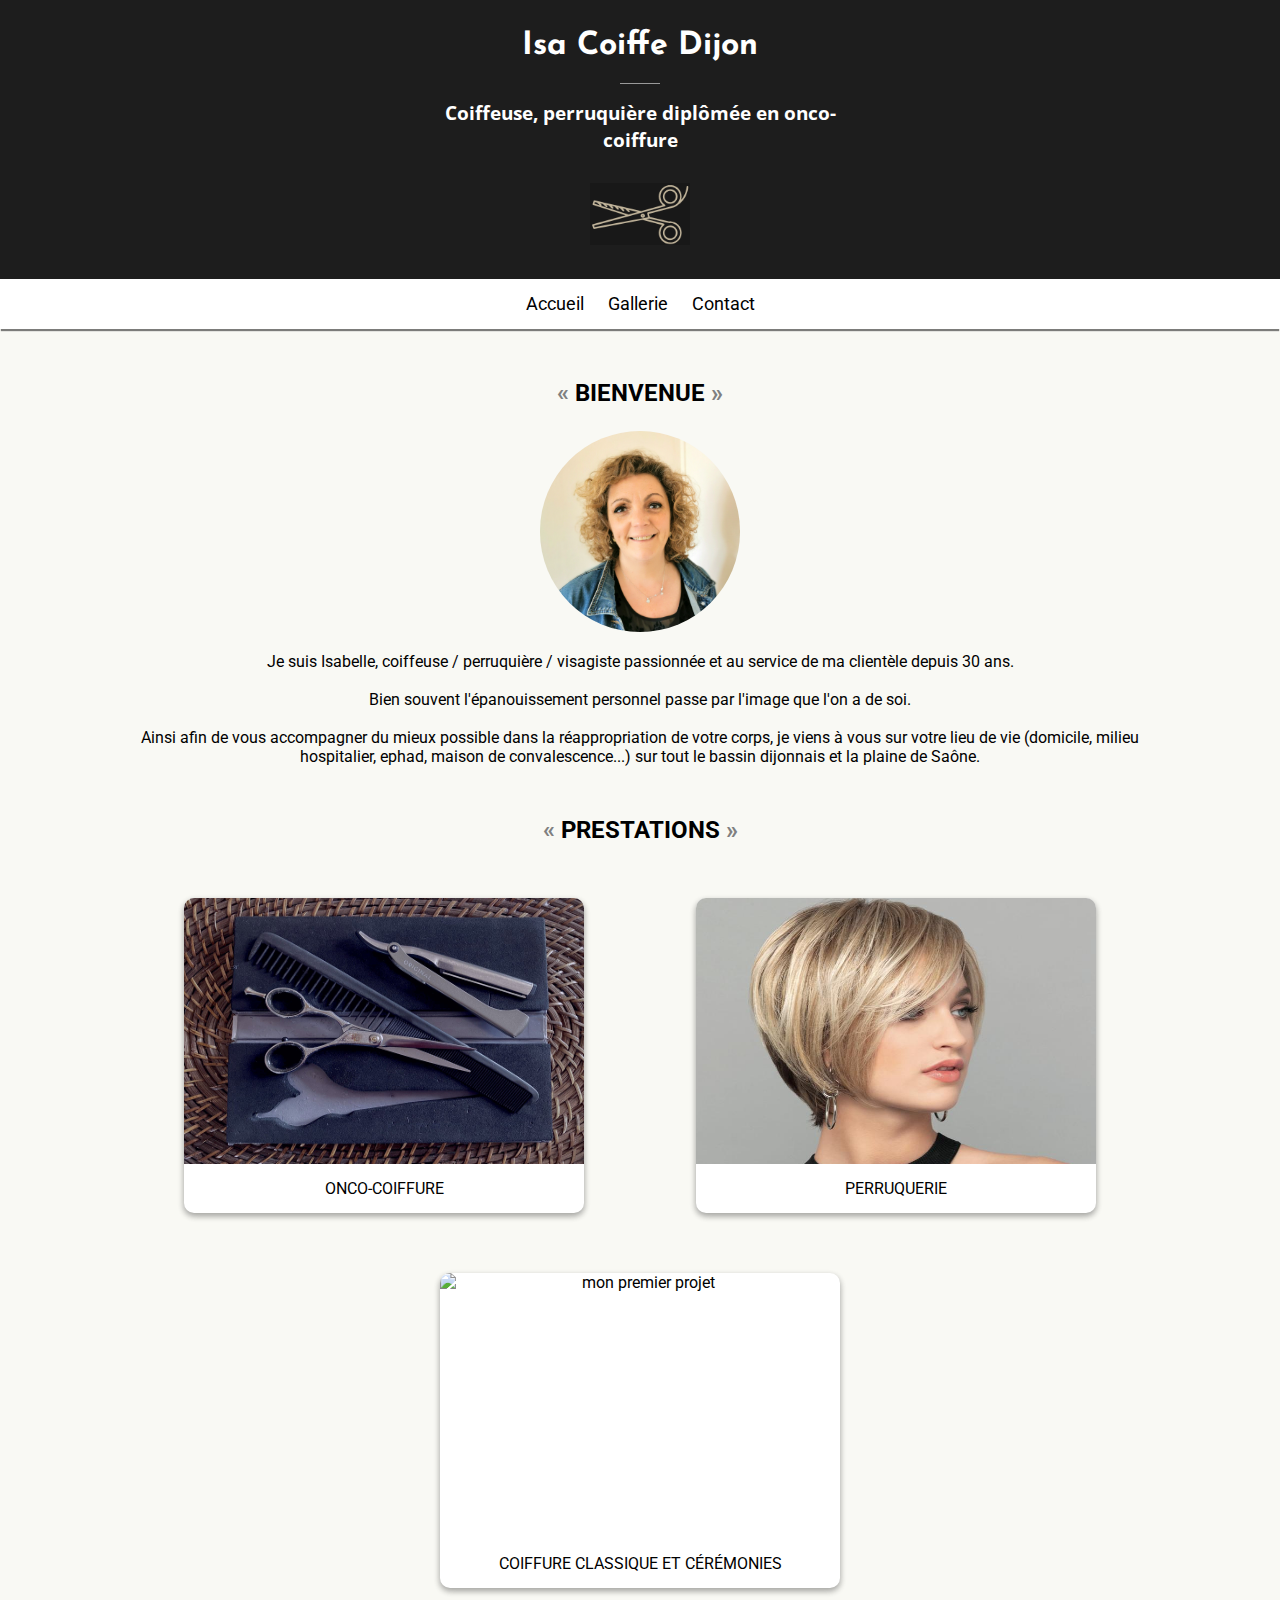
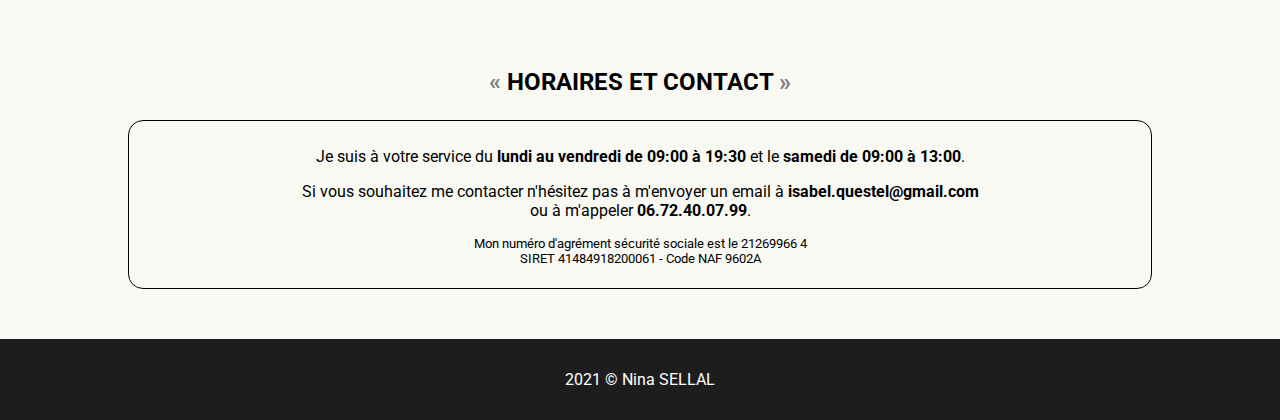
==== index.html @ 6bc67063 "site V2 : premiere version sans gallerie" ====
<!DOCTYPE html>
<html lang="fr">

<!-- PROPRIETES DE LA PAGE-->
<head>
    <meta charset="UTF-8">
    <meta http-equiv="X-UA-Compatible" content="IE=edge">
    <meta name="viewport" content="width=device-width, initial-scale=1.0">
    <title>Isa Coiffe Dijon</title>
    <link rel="stylesheet" type="text/css" href="design/style.css">
    <link rel="preconnect" href="https://fonts.googleapis.com">
    <link rel="preconnect" href="https://fonts.gstatic.com" crossorigin>
    <link href="https://fonts.googleapis.com/css2?family=Josefin+Sans:wght@200&family=Open+Sans:wght@300&family=Roboto:wght@300&display=swap" rel="stylesheet">
    <link rel="icon" type="image/png" href="ressources/pictures/favicon.png">
</head>

<!-- CORPS DE LA PAGE -->
<body>

  <!-- EN-TETE -->
  <header>
    <h1>Isa Coiffe Dijon</h1>
    <span class="separator"></span>
    <h2>Coiffeuse, perruquière diplômée en onco-coiffure</h2>

    <!--LOGO-->
    <img src="ressources/pictures/logoCropped.png" alt="logo" id="logo">
  </header>

  <!--MENU DE NAVIGATION-->
  <nav>
    <ul>
      <li><a href="index.html" title="accueil">Accueil</a></li>
      <li><a href="galery.html" title="galerie photo">Gallerie</a></li>
      <li><a href="#contact">Contact</a></li>
    </ul>
  </nav>

  <div class="contener">
    <!-- PRESENTATION PERSO -->
    <section>
        <h3>Bienvenue</h3>
          <img src="./ressources/pictures/isaPortrait.jpg" alt="Portrait de Isabelle"
              class="img-fluid rounded-circle float-md-end float-lg-end float-xl-end 
              ms-lg-4 ms-xl-4 ms-xxl-4 d-none d-sm-none d-md-block" id="portraitIsa">

           <p class="center-text">Je suis Isabelle, coiffeuse / perruquière / visagiste passionnée et au service de
          ma clientèle depuis 30 ans. <br> <br>
          Bien souvent l'épanouissement personnel passe par l'image que l'on a de soi. <br></br>
          Ainsi afin de vous accompagner du mieux possible dans la réappropriation de votre corps, je viens à vous sur
          votre lieu de vie (domicile, milieu hospitalier, ephad, maison de convalescence...) sur tout le bassin dijonnais
           et la plaine de Saône. <br>
        </p>
    </section>

    <!-- PRESTATIONS-->
    <section>
        <h3>Prestations</h3>

        <!--CONTENEUR-->
        <div id="projets">

          <!--ONCO-COIFFURE-->
          <div class="projet">
            <a href="oncoCoiffure.html">
              <div class="picture">
                <img src="ressources/pictures/outils.jpg" alt="onco-coiffure">
              </div>
              <span>Onco-coiffure</span>
            </a>
          </div>

          <!--PERRUQUES ET EXTENSIONS-->
          <div class="projet">
            <a href="perruque.html">
              <div class="picture">
                <img src="ressources/pictures/perruque1Cropped.png" alt="perruques">
              </div>
              <span>Perruquerie</span>
            </a>
          </div>

          <!--COIFFURE CLASSIQUE-->
          <div class="projet">
            <a href="coiffure.html">
              <div class="picture">
                <img src="ressources/pictures/coiffureCropped.png" alt="mon premier projet">
              </div>
              <span>Coiffure classique et cérémonies</span>
            </a>
          </div>
        </div>
    </section>

    <!--HORAIRES ET CONTACTS-->
    <section>
      <h3>Horaires et Contact</h3>

      <div id='contact'>
        <p>Je suis à votre service du <b>lundi au vendredi de 09:00 à 19:30</b> et le <b>samedi de 09:00 à 13:00</b>.</p>
        <p>Si vous souhaitez me contacter n'hésitez
          pas à m'envoyer un email à <b><a href="mailto:isabel.questel@gmail.com">isabel.questel@gmail.com</a></b> </br>
          ou à m'appeler <b><a href="tel:+33672400799">06.72.40.07.99</a></b>.
        </p>
        <p id="siret">Mon numéro d'agrément sécurité sociale est le 21269966 4</br>
          SIRET 41484918200061 - Code NAF 9602A</p>
      </div>
    </section>
  </div>

  <!--FOOTER-->
  <footer>
    <p>2021 &copy; Nina SELLAL</p>
  </footer>
</body>
</html>
---- design/style.css ----
body{
    font-family: 'Roboto', sans-serif;
    background : #f9f9f4;
    margin: 0;
}

header {
   text-align : center;
   background-color: #1d1d1d;
   color: white;
   padding-bottom: 30px;
}

section {
    text-align: center;
    margin-top: 50px;
}

h1{
    font-family: 'Josefin Sans', sans-serif;
    margin-top: 0;
    padding-top: 30px;
}

h2 {
    font-family: 'Open Sans', sans-serif;
    font-size: 1.2em;
    width: 400px;
    margin: auto;
}

h3:before {
    content: '« ';
    color: grey;
}

h3 {
    font-size: 1.5em;
    text-transform: uppercase;
}

h3:after {
    content: ' »';
    color: grey;
}

a {
    text-decoration: none;
    color: black;
}

ul {
    padding: 0;
    display: inline;
}

li {
    list-style-type: none;
    display: inline;
    margin: 10px;
}

li:hover {
    font-weight: bold;
}

nav {
    text-align: center;
    background-color: white;
    box-shadow: 0px 3px 1px -1px rgba(0, 0, 0, 0.5);
    font-size: 1.1em;
    padding: 15px;
}

footer {
    text-align: center;
    background-color: #1d1d1d;
    color: white;
    padding: 15px;
}

section > p {
    text-align: justify;
}

/*PROPIETE A METTRE SYSTEMATIQUEMENT*/
* {
    box-sizing: border-box;
}

/*CLASSES*/
.separator {
    width: 40px;
    height: 1px;
    margin: 15px auto;
    display: block;
    background-color: #999999;
}

.contener {
    width: 80%;
    margin: auto;
}

.projet {
    width: 400px;
    margin: 30px;
    display: inline-block;
    background-color: white;
    padding-bottom: 15px;
    border: 0px black solid;
    border-radius: 10px;
    overflow: hidden;
    box-shadow: 0 3px 6px rgba(0,0,0,0.16), 0 3px 6px rgba(0,0,0,0.23);
}

.projet:hover {
    box-shadow: 0 14px 28px rgba(0,0,0,0.25), 0 10px 10px rgba(0,0,0,0.22);
    transition: 0.3s;
}

.projet img {
    min-width: 400px;
    height: 266px;
}

.projet .date-project {
    font-size: 0.7em;
}

.projet span {
    display: block;
    text-transform: uppercase;
}

.table {
    width: auto;
    margin: 10px;
    display: inline-block;
    background-color: white;
    padding-bottom: 15px;
    border: 0px black solid;
    border-radius: 10px;
    overflow: hidden;
    box-shadow: 0 3px 6px rgba(0,0,0,0.16), 0 3px 6px rgba(0,0,0,0.23);
}

.italicText {
    font-style: italic;
    font-size: 50%;
}

.picture {
    width: 400px;
    height: 266px;
    overflow: hidden;
    margin-bottom: 15px;
}

.prestations img{
    width: 40%;
    margin-top: 15px;
    margin-bottom: 15px;
}

.center-text {
    text-align: center;
}

/*ID*/
#contact {
    border: 1px black solid;
    border-radius: 15px;
    padding: 10px;
    margin-bottom: 50px;
}

#logo {
    margin-top: 30px;
    width: 100px;
}

#projets {
    display: flex;
    flex-wrap: wrap;
    justify-content: space-around;
}

#picture-project img, #picture-project video {
    width: 80%;
}

#portraitIsa {
    border-radius: 50%;
    width: 200px;
}

#siret{
    font-size: 0.8em;
}


/* POLICES */
@font-face {
    font-family: 'cursif';
    src: url('../src/Cursif.ttf') format('truetype');
}

/* MEDIA */

@media all and (max-width: 1000px) {
       .projet {width: 100%; margin: 15px auto;}
       .projet img {width: 100%; height: auto; min-width: auto;}
       .projet .picture {width: 100%; height: auto;}
       header h2 {width: 90%;}
}

/* POLICE

IL VAUT MIEUX NE JAMAIS UTILISER LES TAILLES ABSOLUES
POUR INDIQUER LA TAILLE DE LA POLICE CAR CELA NE PERMET
PAS A L'UTILISATEUR DE LE MODIFIER.
PAR DEFAUT LA TAILLE DE LA POLICE EST DE 16PX
L'UNITE DE TAILLE LA PLUS FACILE A UTILISER C'EST LE EM CAR C'EST 
RELATIF ET TRES VISUEL. ELLES SONT FAITES EXPRES POUR LES MAL 
VOYANTS

Pour télecharger des police personnalisées il est possible de se rendre
sur la page web Dafont.com

Il est également possible de passer via Googlefont
*/


/*OMBRES : 
pour generer rapidement des ombres on peut s'aider du
site CSS3gen.com

pour tester des ombres on peut utiliser le codepen "material design box shadow" sur internet
*/

/*ASTUCES : 
pour centrer on peut mettre un "margin : auto"
*/

/* VARIABLES EN CSS 
--nomDeLaVariable : VALEUR;

UTILIER
var(--nomDeLaVariable);
*/
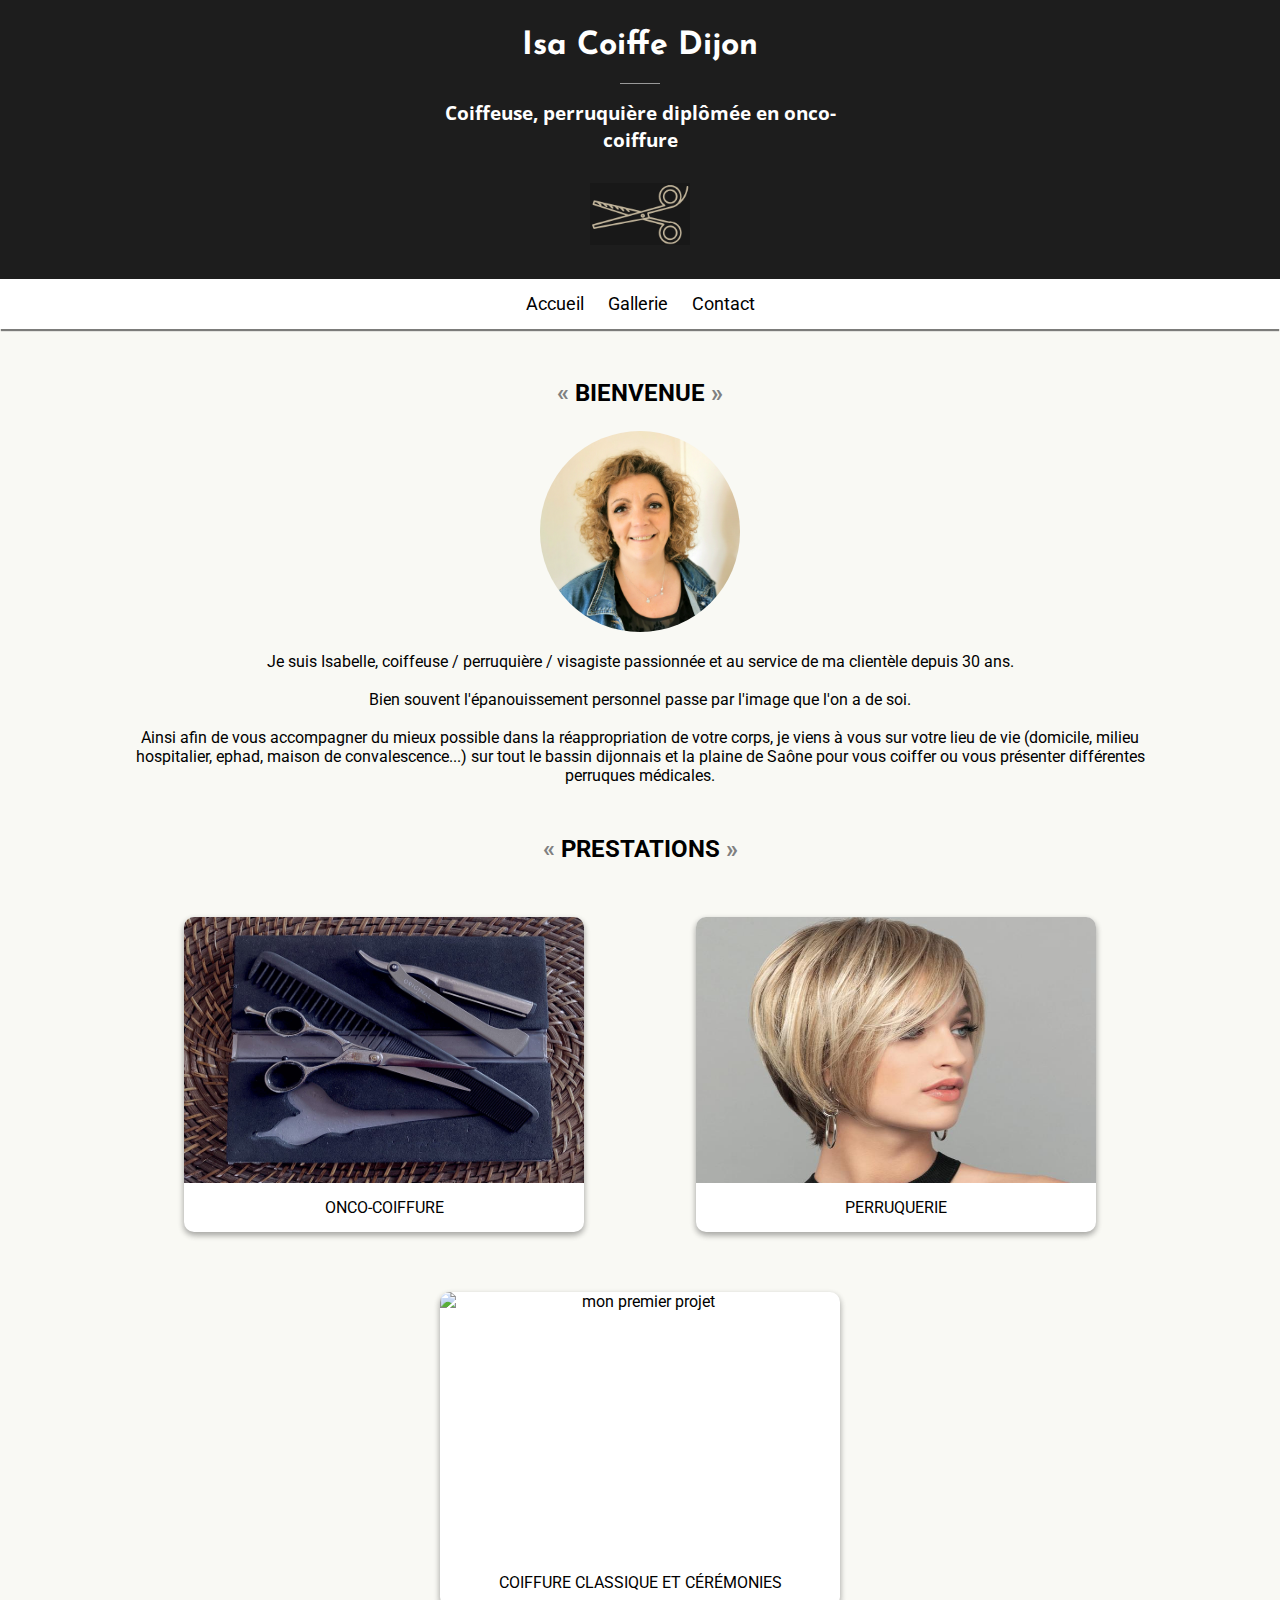
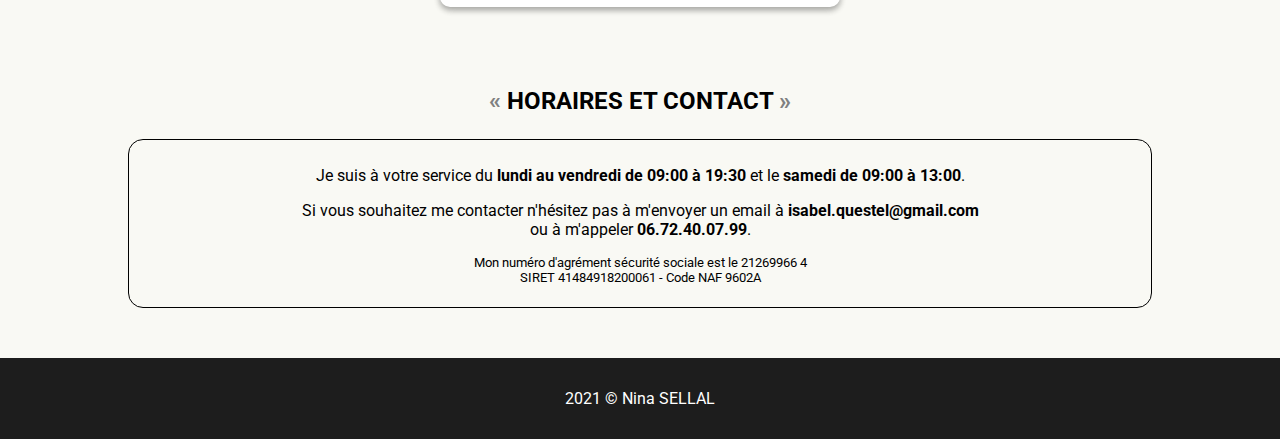
==== commit 0f2396fe: "optimisation des metas pour le référencement" ====
--- a/index.html
+++ b/index.html
@@ -5,7 +5,8 @@
 <head>
     <meta charset="UTF-8">
     <meta http-equiv="X-UA-Compatible" content="IE=edge">
-    <meta name="viewport" content="width=device-width, initial-scale=1.0">
+    <meta name="viewport" content="width=device-width, initial-scale=1.0"> 
+    <meta name="description" content="coiffeuse à domicile à Dijon et dans la plaine de Saône, spécialisée en perruques médicales, onco-coiffure et traitements des différents traumatismes capillaires">
     <title>Isa Coiffe Dijon</title>
     <link rel="stylesheet" type="text/css" href="design/style.css">
     <link rel="preconnect" href="https://fonts.googleapis.com">
@@ -49,7 +50,7 @@
           Bien souvent l'épanouissement personnel passe par l'image que l'on a de soi. <br></br>
           Ainsi afin de vous accompagner du mieux possible dans la réappropriation de votre corps, je viens à vous sur
           votre lieu de vie (domicile, milieu hospitalier, ephad, maison de convalescence...) sur tout le bassin dijonnais
-           et la plaine de Saône. <br>
+           et la plaine de Saône pour vous coiffer ou vous présenter différentes perruques médicales. <br>
         </p>
     </section>
 
--- a/design/style.css
+++ b/design/style.css
@@ -2,6 +2,8 @@
     font-family: 'Roboto', sans-serif;
     background : #f9f9f4;
     margin: 0;
+    width: 100%;
+    height: 100%;
 }
 
 header {
@@ -215,38 +217,63 @@
        header h2 {width: 90%;}
 }
 
-/* POLICE
-
-IL VAUT MIEUX NE JAMAIS UTILISER LES TAILLES ABSOLUES
-POUR INDIQUER LA TAILLE DE LA POLICE CAR CELA NE PERMET
-PAS A L'UTILISATEUR DE LE MODIFIER.
-PAR DEFAUT LA TAILLE DE LA POLICE EST DE 16PX
-L'UNITE DE TAILLE LA PLUS FACILE A UTILISER C'EST LE EM CAR C'EST 
-RELATIF ET TRES VISUEL. ELLES SONT FAITES EXPRES POUR LES MAL 
-VOYANTS
-
-Pour télecharger des police personnalisées il est possible de se rendre
-sur la page web Dafont.com
-
-Il est également possible de passer via Googlefont
-*/
-
-
-/*OMBRES : 
-pour generer rapidement des ombres on peut s'aider du
-site CSS3gen.com
-
-pour tester des ombres on peut utiliser le codepen "material design box shadow" sur internet
-*/
-
-/*ASTUCES : 
-pour centrer on peut mettre un "margin : auto"
-*/
-
-/* VARIABLES EN CSS 
---nomDeLaVariable : VALEUR;
-
-UTILIER
-var(--nomDeLaVariable);
-*/
-
+/*CSS POUR LA GALLERIE*/
+
+#gallery-container{
+    padding: 75px 0;
+    margin: 0 auto;
+    width: auto;
+}
+
+#gallery-wrap {
+display: flex;
+flex-direction: row;
+width: 100%;
+height: 70vh;
+}
+  
+.item {
+flex: 1;
+height: 100%;
+background-position: center;
+background-size: cover;
+background-repeat: none;
+transition: flex 0.8s ease;
+} 
+  
+.item:hover{
+    flex: 7;
+}
+  
+.item-1 { 
+background-image: url(../ressources/gallerie/1.jpg);
+}
+  
+.item-2 { 
+background-image: url(../ressources/gallerie/2.jpg);
+}
+  
+.item-3 { 
+background-image: url(../ressources/gallerie/3.jpg);
+}
+  
+.item-4 { 
+background-image: url(../ressources/gallerie/4.jpg);
+}
+  
+.item-5 { 
+background-image: url(../ressources/gallerie/5.jpeg);
+}
+
+.item-6 { 
+background-image: url(../ressources/gallerie/6.jpg);
+}
+  
+.item-7 { 
+background-image: url(../ressources/gallerie/7.jpeg);
+}
+  
+.item-8 { 
+background-image: url(../ressources/gallerie/8.jpg);
+}
+  